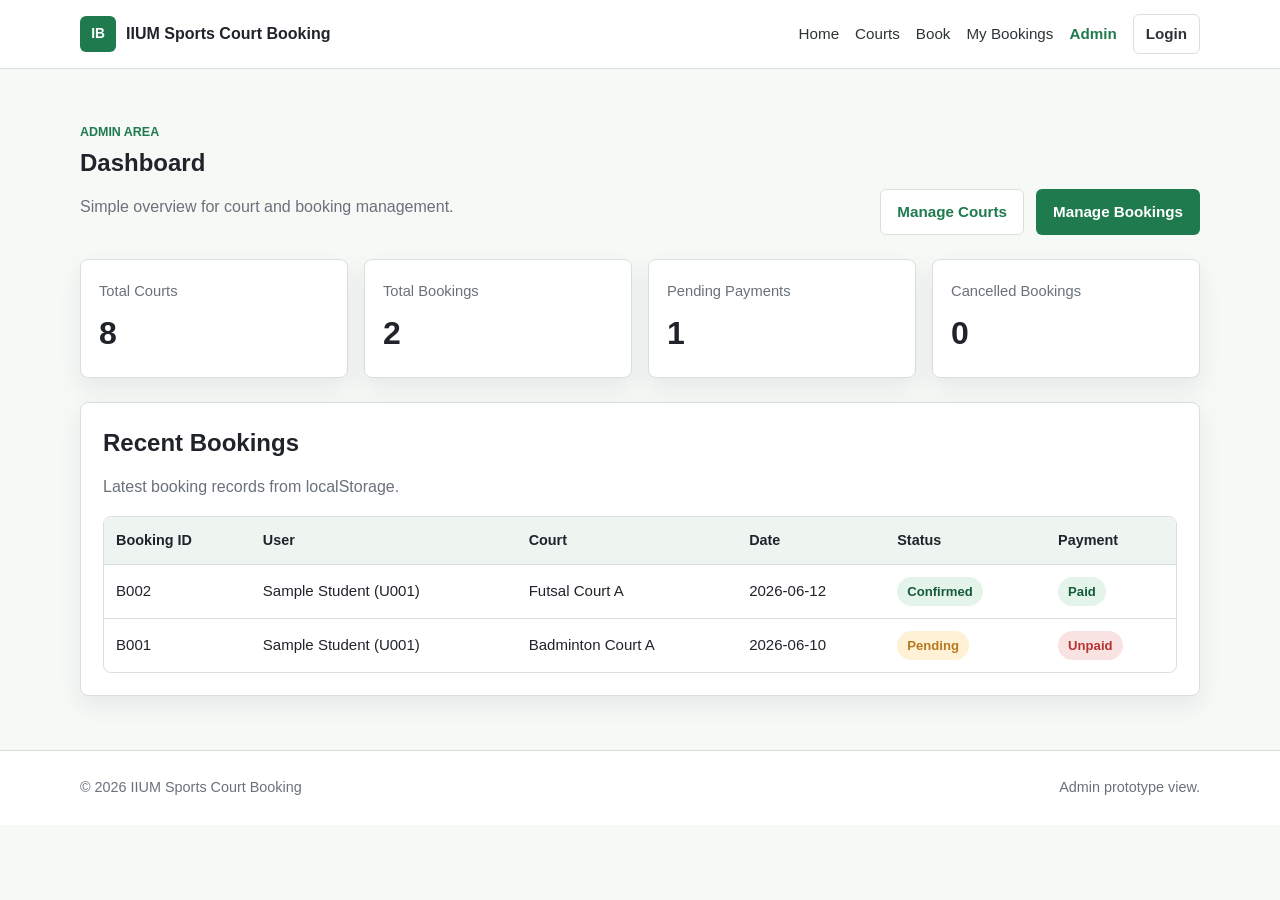
==== admin-dashboard.html @ fd516b43 "Initial court booking frontend" ====
<!DOCTYPE html>
<html lang="en">
<head>
  <meta charset="UTF-8">
  <meta name="viewport" content="width=device-width, initial-scale=1.0">
  <title>Admin Dashboard | IIUM Sports Court Booking</title>
  <link rel="stylesheet" href="css/style.css">
</head>
<body data-page="admin-dashboard">
  <header class="site-header">
    <nav class="navbar container" aria-label="Main navigation">
      <a class="brand" href="index.html"><span class="brand-mark">IB</span><span>IIUM Sports Court Booking</span></a>
      <button class="nav-toggle" type="button" aria-label="Open navigation" aria-expanded="false">Menu</button>
      <div class="nav-links" id="navLinks">
        <a href="index.html">Home</a>
        <a href="courts.html">Courts</a>
        <a href="booking.html">Book</a>
        <a href="my-bookings.html">My Bookings</a>
        <a href="admin-dashboard.html">Admin</a>
        <a href="login.html" class="btn btn-small">Login</a>
      </div>
    </nav>
  </header>

  <main class="page-main">
    <section class="container">
      <div class="page-heading split-heading">
        <div>
          <p class="eyebrow">Admin area</p>
          <h1>Dashboard</h1>
          <p class="muted">Simple overview for court and booking management.</p>
        </div>
        <div class="button-row">
          <a href="manage-courts.html" class="btn btn-secondary">Manage Courts</a>
          <a href="manage-bookings.html" class="btn btn-primary">Manage Bookings</a>
        </div>
      </div>

      <div class="summary-grid" id="adminSummary"></div>

      <section class="section-card">
        <div class="section-heading compact">
          <h2>Recent Bookings</h2>
          <p class="muted">Latest booking records from localStorage.</p>
        </div>
        <div class="table-wrap">
          <table>
            <thead>
              <tr>
                <th>Booking ID</th>
                <th>User</th>
                <th>Court</th>
                <th>Date</th>
                <th>Status</th>
                <th>Payment</th>
              </tr>
            </thead>
            <tbody id="recentBookingsTable"></tbody>
          </table>
        </div>
      </section>
    </section>
  </main>

  <footer class="site-footer">
    <div class="container footer-inner">
      <p>&copy; 2026 IIUM Sports Court Booking</p>
      <p>Admin prototype view.</p>
    </div>
  </footer>

  <script src="js/main.js"></script>
</body>
</html>
---- css/style.css ----
:root {
  --bg: #f7f9f7;
  --surface: #ffffff;
  --surface-alt: #eef5f0;
  --text: #20242a;
  --muted: #69717a;
  --line: #d8e0dc;
  --primary: #1f7a4d;
  --primary-dark: #155b39;
  --blue: #246b9b;
  --warning: #b7791f;
  --danger: #b83232;
  --radius: 8px;
  --shadow: 0 10px 24px rgba(27, 42, 35, 0.08);
}

* {
  box-sizing: border-box;
}

body {
  margin: 0;
  font-family: Arial, Helvetica, sans-serif;
  background: var(--bg);
  color: var(--text);
  line-height: 1.6;
}

a {
  color: var(--primary);
  text-decoration: none;
}

a:hover {
  text-decoration: underline;
}

img {
  max-width: 100%;
  display: block;
}

.container {
  width: min(1120px, calc(100% - 32px));
  margin: 0 auto;
}

.site-header {
  background: var(--surface);
  border-bottom: 1px solid var(--line);
  position: sticky;
  top: 0;
  z-index: 20;
}

.navbar {
  min-height: 68px;
  display: flex;
  align-items: center;
  justify-content: space-between;
  gap: 20px;
}

.brand {
  display: inline-flex;
  align-items: center;
  gap: 10px;
  color: var(--text);
  font-weight: 700;
}

.brand:hover {
  text-decoration: none;
}

.brand-mark {
  width: 36px;
  height: 36px;
  border-radius: 6px;
  display: inline-grid;
  place-items: center;
  background: var(--primary);
  color: #fff;
  font-size: 0.86rem;
}

.nav-links {
  display: flex;
  align-items: center;
  gap: 16px;
}

.nav-links a {
  color: #2d3436;
  font-size: 0.95rem;
}

.nav-links a.active {
  color: var(--primary);
  font-weight: 700;
}

.nav-toggle {
  display: none;
  border: 1px solid var(--line);
  background: #fff;
  border-radius: 6px;
  padding: 8px 12px;
  cursor: pointer;
}

.btn {
  border: 1px solid transparent;
  border-radius: 6px;
  padding: 10px 16px;
  display: inline-flex;
  align-items: center;
  justify-content: center;
  font-weight: 700;
  cursor: pointer;
  font-size: 0.95rem;
  min-height: 42px;
}

.btn:hover {
  text-decoration: none;
}

.btn-primary {
  background: var(--primary);
  color: #fff;
}

.btn-primary:hover {
  background: var(--primary-dark);
}

.btn-secondary {
  background: #fff;
  color: var(--primary);
  border-color: var(--line);
}

.btn-small {
  min-height: 34px;
  padding: 7px 12px;
  border-color: var(--line);
  background: #fff;
}

.btn-danger {
  background: #fff;
  color: var(--danger);
  border-color: #e4b7b7;
}

.button-row {
  display: flex;
  flex-wrap: wrap;
  gap: 12px;
  align-items: center;
}

.full-width {
  width: 100%;
}

.hero {
  min-height: 520px;
  position: relative;
  display: flex;
  align-items: center;
  overflow: hidden;
}

.hero-image,
.hero-overlay {
  position: absolute;
  inset: 0;
}

.hero-image {
  background: url("../assets/images/campus-courts.png") center/cover no-repeat;
}

.hero-overlay {
  background: linear-gradient(90deg, rgba(13, 28, 22, 0.78), rgba(13, 28, 22, 0.45), rgba(13, 28, 22, 0.18));
}

.hero-content {
  position: relative;
  z-index: 1;
  color: #fff;
  max-width: 760px;
  margin-left: max(16px, calc((100% - 1120px) / 2));
}

.hero h1 {
  font-size: clamp(2rem, 5vw, 3.8rem);
  line-height: 1.08;
  margin: 8px 0 16px;
}

.hero p {
  font-size: 1.08rem;
  max-width: 620px;
}

.hero .btn-secondary {
  background: rgba(255, 255, 255, 0.95);
}

.section,
.page-main {
  padding: 54px 0;
}

.section-alt {
  background: var(--surface-alt);
}

.page-heading {
  margin-bottom: 24px;
}

.page-heading h1,
.section-heading h2,
.form-intro h1 {
  margin: 4px 0 8px;
  line-height: 1.2;
}

.split-heading {
  display: flex;
  justify-content: space-between;
  gap: 20px;
  align-items: flex-end;
}

.eyebrow {
  text-transform: uppercase;
  color: var(--primary);
  letter-spacing: 0;
  font-size: 0.78rem;
  font-weight: 700;
  margin: 0 0 6px;
}

.hero .eyebrow {
  color: #d8f5df;
}

.muted {
  color: var(--muted);
}

.small {
  font-size: 0.9rem;
}

.two-column {
  display: grid;
  grid-template-columns: 1.4fr 0.8fr;
  gap: 28px;
  align-items: start;
}

.notice-box,
.section-card,
.form-card,
.summary-card,
.court-card,
.empty-state {
  background: var(--surface);
  border: 1px solid var(--line);
  border-radius: var(--radius);
  box-shadow: var(--shadow);
}

.notice-box {
  padding: 22px;
}

.type-grid {
  display: grid;
  grid-template-columns: repeat(auto-fit, minmax(160px, 1fr));
  gap: 14px;
}

.type-chip {
  background: var(--surface);
  border: 1px solid var(--line);
  border-radius: 8px;
  padding: 14px;
  font-weight: 700;
}

.type-chip span {
  display: block;
  color: var(--muted);
  font-size: 0.83rem;
  font-weight: 400;
}

.filter-tabs {
  display: flex;
  flex-wrap: wrap;
  gap: 8px;
  margin: 20px 0 24px;
}

.filter-tabs button {
  border: 1px solid var(--line);
  background: #fff;
  border-radius: 6px;
  padding: 8px 12px;
  cursor: pointer;
}

.filter-tabs button.active {
  background: var(--primary);
  border-color: var(--primary);
  color: #fff;
}

.card-grid {
  display: grid;
  grid-template-columns: repeat(auto-fit, minmax(250px, 1fr));
  gap: 18px;
}

.court-card {
  padding: 18px;
  display: flex;
  flex-direction: column;
  gap: 12px;
}

.court-card h2 {
  margin: 0;
  font-size: 1.22rem;
}

.court-meta {
  display: grid;
  gap: 6px;
  color: var(--muted);
  font-size: 0.95rem;
}

.status {
  display: inline-flex;
  align-items: center;
  width: fit-content;
  border-radius: 999px;
  padding: 4px 10px;
  font-size: 0.82rem;
  font-weight: 700;
}

.status.available,
.status.confirmed,
.status.paid {
  background: #e4f4ea;
  color: var(--primary-dark);
}

.status.unavailable,
.status.cancelled,
.status.unpaid {
  background: #f9e2e2;
  color: var(--danger);
}

.status.pending {
  background: #fff1d6;
  color: var(--warning);
}

.form-page {
  display: grid;
  grid-template-columns: 0.8fr 1fr;
  gap: 34px;
  align-items: start;
}

.wide-form {
  grid-template-columns: 0.7fr 1fr;
}

.form-card {
  padding: 24px;
}

.form-card h2 {
  margin-top: 0;
}

label {
  display: block;
  margin: 14px 0 6px;
  font-weight: 700;
}

input,
select {
  width: 100%;
  min-height: 42px;
  border: 1px solid #cbd5d1;
  border-radius: 6px;
  padding: 9px 10px;
  font: inherit;
  background: #fff;
}

input:focus,
select:focus {
  outline: 3px solid rgba(31, 122, 77, 0.18);
  border-color: var(--primary);
}

.check-row {
  display: flex;
  align-items: center;
  gap: 8px;
}

.check-row input {
  width: auto;
  min-height: auto;
}

.form-row {
  display: grid;
  grid-template-columns: 1fr 1fr;
  gap: 16px;
}

.form-note {
  font-size: 0.9rem;
  color: var(--muted);
}

.form-message {
  display: none;
  border-radius: 6px;
  padding: 10px 12px;
  margin-bottom: 12px;
  font-weight: 700;
}

.form-message.success {
  display: block;
  background: #e4f4ea;
  color: var(--primary-dark);
  border: 1px solid #b9ddc6;
}

.form-message.error {
  display: block;
  background: #f9e2e2;
  color: var(--danger);
  border: 1px solid #e4b7b7;
}

.price-panel,
.booking-summary-box {
  background: var(--surface-alt);
  border: 1px solid var(--line);
  border-radius: 8px;
  padding: 14px;
}

.price-panel {
  margin: 18px 0;
  display: flex;
  justify-content: space-between;
  align-items: center;
}

.price-panel strong {
  font-size: 1.4rem;
  color: var(--primary-dark);
}

.booking-summary-box {
  margin-top: 18px;
}

.booking-summary-box span,
.booking-summary-box strong {
  display: block;
}

.summary-grid {
  display: grid;
  grid-template-columns: repeat(auto-fit, minmax(190px, 1fr));
  gap: 16px;
  margin-bottom: 24px;
}

.summary-card {
  padding: 18px;
}

.summary-card span {
  color: var(--muted);
  font-size: 0.92rem;
}

.summary-card strong {
  display: block;
  margin-top: 4px;
  font-size: 2rem;
}

.section-card {
  padding: 22px;
}

.compact {
  margin-bottom: 16px;
}

.admin-layout {
  display: grid;
  grid-template-columns: 360px 1fr;
  gap: 22px;
  align-items: start;
}

.table-wrap {
  width: 100%;
  overflow-x: auto;
  background: #fff;
  border: 1px solid var(--line);
  border-radius: var(--radius);
}

table {
  width: 100%;
  border-collapse: collapse;
  min-width: 760px;
}

th,
td {
  padding: 12px;
  border-bottom: 1px solid var(--line);
  text-align: left;
  vertical-align: middle;
}

th {
  background: #eef5f0;
  font-size: 0.9rem;
}

td {
  font-size: 0.94rem;
}

tr:last-child td {
  border-bottom: 0;
}

td select {
  min-width: 120px;
}

.table-actions {
  display: flex;
  gap: 8px;
  flex-wrap: wrap;
}

.empty-state {
  padding: 28px;
  text-align: center;
}

.hidden {
  display: none;
}

.site-footer {
  border-top: 1px solid var(--line);
  background: #fff;
  color: var(--muted);
  font-size: 0.9rem;
}

.footer-inner {
  min-height: 74px;
  display: flex;
  justify-content: space-between;
  gap: 20px;
  align-items: center;
}

@media (max-width: 820px) {
  .navbar {
    flex-wrap: wrap;
  }

  .nav-toggle {
    display: inline-flex;
  }

  .nav-links {
    display: none;
    width: 100%;
    flex-direction: column;
    align-items: stretch;
    gap: 0;
    padding-bottom: 12px;
  }

  .nav-links.open {
    display: flex;
  }

  .nav-links a {
    padding: 10px 0;
  }

  .hero {
    min-height: 470px;
  }

  .hero-overlay {
    background: rgba(13, 28, 22, 0.68);
  }

  .hero-content {
    margin-left: auto;
  }

  .two-column,
  .form-page,
  .wide-form,
  .admin-layout,
  .form-row {
    grid-template-columns: 1fr;
  }

  .split-heading {
    align-items: flex-start;
    flex-direction: column;
  }

  .footer-inner {
    flex-direction: column;
    align-items: flex-start;
    padding: 18px 0;
  }
}

@media (max-width: 520px) {
  .container {
    width: min(100% - 22px, 1120px);
  }

  .section,
  .page-main {
    padding: 34px 0;
  }

  .form-card,
  .section-card {
    padding: 18px;
  }

  .brand span:last-child {
    max-width: 210px;
    line-height: 1.2;
  }
}
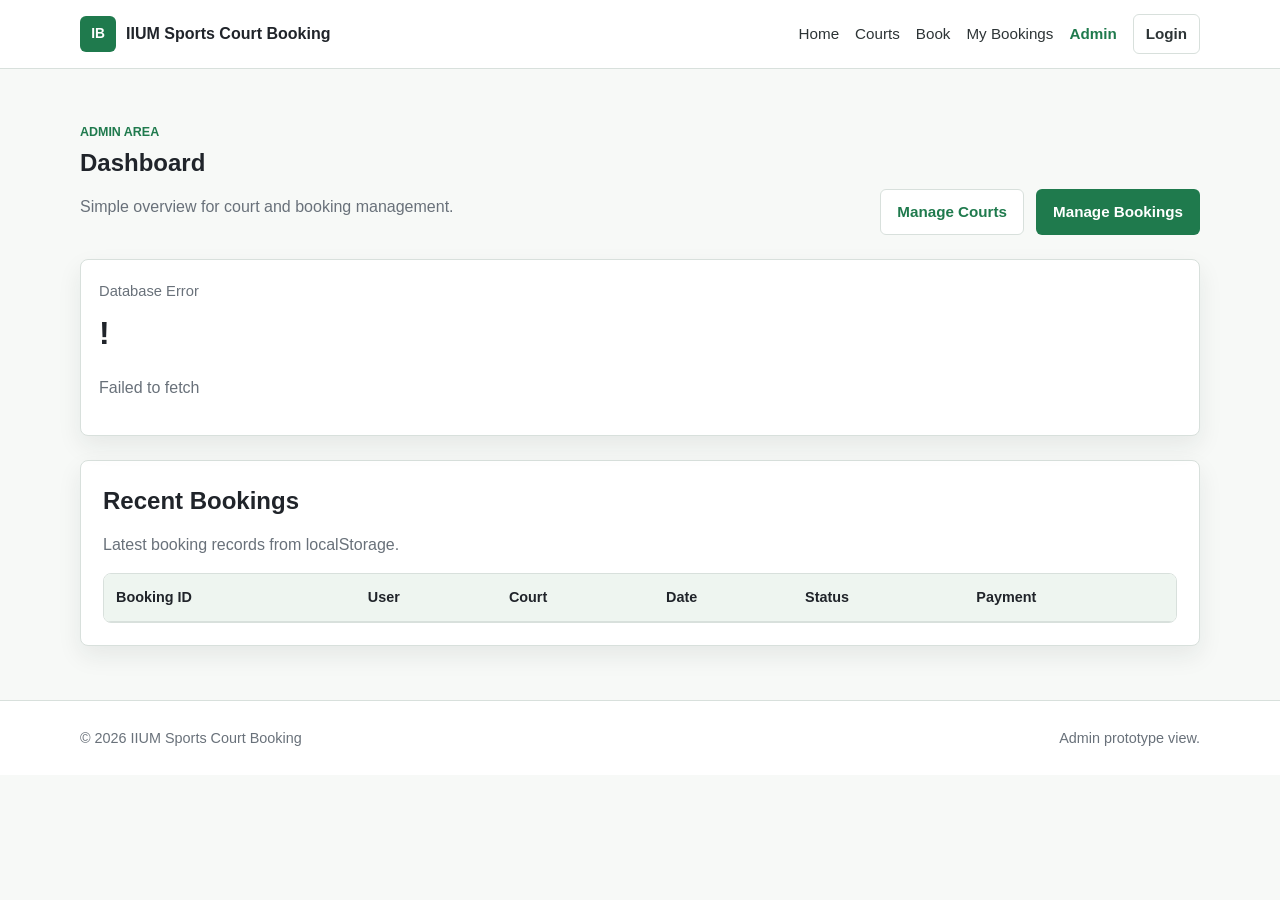
==== commit 2a026b8f: "Add Flask Oracle backend and booking updates" ====
--- a/admin-dashboard.html
+++ b/admin-dashboard.html
@@ -69,6 +69,7 @@
     </div>
   </footer>
 
+  <script src="js/clerk-config.js"></script>
   <script src="js/main.js"></script>
 </body>
 </html>
--- a/css/style.css
+++ b/css/style.css
@@ -154,6 +154,12 @@
   border-color: #e4b7b7;
 }
 
+.btn:disabled,
+.btn[aria-disabled="true"] {
+  cursor: not-allowed;
+  opacity: 0.58;
+}
+
 .button-row {
   display: flex;
   flex-wrap: wrap;
@@ -396,6 +402,43 @@
   margin-top: 0;
 }
 
+.auth-stack {
+  display: grid;
+  gap: 18px;
+}
+
+.auth-note {
+  margin-top: 18px;
+}
+
+.auth-note h2,
+.admin-demo-card h2,
+.clerk-card h2 {
+  margin-top: 0;
+  font-size: 1.18rem;
+}
+
+.clerk-mount {
+  min-height: 180px;
+}
+
+.clerk-loading,
+.clerk-setup {
+  border: 1px dashed var(--line);
+  border-radius: 8px;
+  background: #fbfdfb;
+  padding: 16px;
+  color: var(--muted);
+}
+
+.nav-user-button {
+  min-width: 36px;
+  min-height: 36px;
+  display: inline-flex;
+  align-items: center;
+  justify-content: center;
+}
+
 label {
   display: block;
   margin: 14px 0 6px;
